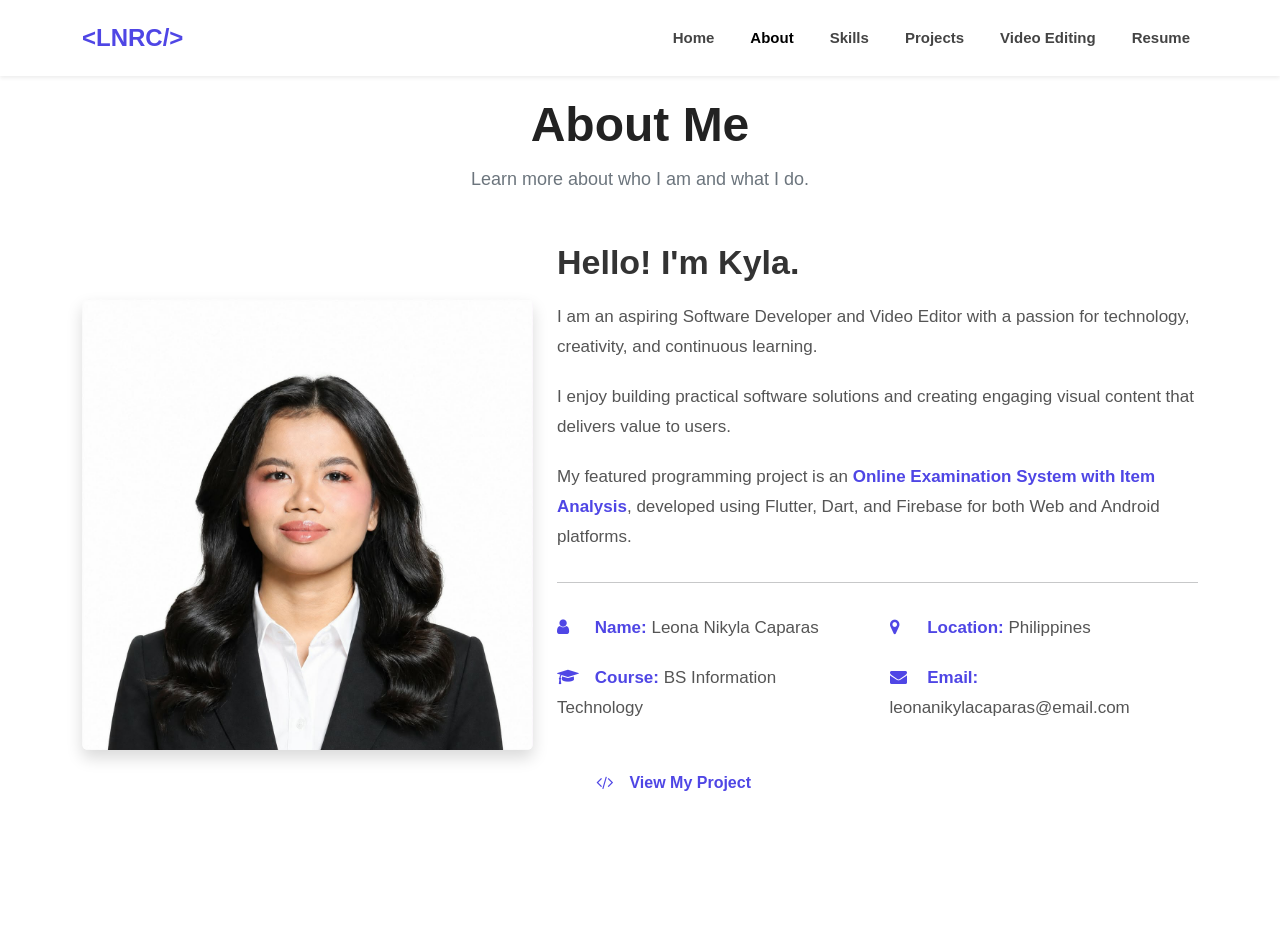
==== about.html @ 5dbc3cf9 "Add files via upload" ====
<!DOCTYPE html>
<html lang="en">
<head>
    <meta charset="UTF-8">
    <meta name="viewport" content="width=device-width, initial-scale=1.0">

    <title>About | Kyla Portfolio</title>

    <!-- Bootstrap -->
    <link rel="stylesheet" href="css/bootstrap.min.css">

    <!-- Font Awesome -->
    <link rel="stylesheet" href="font-awesome-4.7.0/css/font-awesome.min.css">

    <!-- Custom CSS -->
    <link rel="stylesheet" href="style.css">
</head>
<body>

<!--========== NAVBAR ==========-->

<nav class="navbar navbar-expand-lg navbar-light bg-white fixed-top shadow-sm">

    <div class="container">

        <a class="navbar-brand logo" href="index.html">&lt;LNRC/&gt;</a>

        <button class="navbar-toggler"
                type="button"
                data-bs-toggle="collapse"
                data-bs-target="#navbarNav">

            <span class="navbar-toggler-icon"></span>

        </button>

        <div class="collapse navbar-collapse" id="navbarNav">

            <ul class="navbar-nav ms-auto">

                <li class="nav-item">
                    <a class="nav-link" href="index.html">Home</a>
                </li>

                <li class="nav-item">
                    <a class="nav-link active" href="about.html">About</a>
                </li>

                <li class="nav-item">
                    <a class="nav-link" href="skills.html">Skills</a>
                </li>

                <li class="nav-item">
                    <a class="nav-link" href="projects.html">Projects</a>
                </li>

                <li class="nav-item">
                    <a class="nav-link" href="video.html">Video Editing</a>
                </li>

                 <li class="nav-item">
                    <a class="nav-link" href="resume.html">Resume</a>
                </li>


                <!-- <li class="nav-item">
                    <a class="nav-link" href="contact.html">Contact</a>
                </li> -->

            </ul>

        </div>

    </div>

</nav>

<!--========== ABOUT ==========-->

<section id="about" class="py-5 mt-5">

    <div class="container">

        <div class="text-center mb-5">

            <h1>About Me</h1>

            <p class="text-muted">
                Learn more about who I am and what I do.
            </p>

        </div>

        <div class="row align-items-center">

            <div class="col-lg-5 text-center">

                <img src="images/profile.jpg"
                     class="img-fluid rounded shadow"
                     alt="Profile">

            </div>

            <div class="col-lg-7">

                <h2>Hello! I'm Kyla.</h2>

                <p>
                    I am an aspiring Software Developer and Video Editor with
                    a passion for technology, creativity, and continuous learning.
                </p>

                <p>
                    I enjoy building practical software solutions and creating
                    engaging visual content that delivers value to users.
                </p>

                <p>
                    My featured programming project is an
                    <strong>Online Examination System with Item Analysis</strong>,
                    developed using Flutter, Dart, and Firebase for both Web
                    and Android platforms.
                </p>

                <hr>

                <div class="row">

                    <div class="col-md-6">

                        <p>
                            <i class="fa fa-user"></i>
                            <strong>Name:</strong> Leona Nikyla Caparas
                        </p>

                        <p>
                            <i class="fa fa-graduation-cap"></i>
                            <strong>Course:</strong>
                            BS Information Technology
                        </p>

                    </div>

                    <div class="col-md-6">

                        <p>
                            <i class="fa fa-map-marker"></i>
                            <strong>Location:</strong>
                            Philippines
                        </p>

                        <p>
                            <i class="fa fa-envelope"></i>
                            <strong>Email:</strong>
                            leonanikylacaparas@email.com
                        </p>

                    </div>

                </div>

                <a href="projects.html" class="btn btn-primary mt-3">

                    <i class="fa fa-code"></i>

                    View My Project

                </a>

            </div>

        </div>

    </div>

</section>

<!-- Bootstrap -->
<script src="js/bootstrap.bundle.min.js"></script>

<!-- Custom JS -->
<script src="js/script.js"></script>

</body>
</html>
---- style.css ----
/*==================================
            GENERAL
==================================*/

html,
body{
    width:100%;
    height:100%;
    scroll-behavior:smooth;
    font-family:'Segoe UI',sans-serif;
    background:#f8f9fc;
}

body{
    overflow-x:hidden;
}

section{
    padding:100px 0;
}

a{
    transition:.3s;
}

a:hover{
    text-decoration:none;
}
/*==================================
            NAVBAR
==================================*/

.navbar{
    background:#ffffff;
    box-shadow:0 2px 10px rgba(0,0,0,.08);
    padding:15px 0;
    z-index:9999;
}

.navbar-brand{
    font-size:28px;
    font-weight:700;
    color:#4f46e5 !important;
}

.logo {
    font-size: 24px;   /* Change this value */
    font-weight: bold;
}

.navbar .nav-link{
    color:#444;
    font-size:15px;
    font-weight:600;
    margin-left:20px;
    transition:.3s;
}

.navbar .nav-link:hover{
    color:#4f46e5;
}

/*==================================
            HOME
==================================*/

#home{
    position:relative;
    min-height:100vh;
    display:flex;
    align-items:center;
    background:linear-gradient(135deg,#4f46e5,#2563eb);
    color:#fff;
    overflow:hidden;
    padding-top:80px; /* prevents navbar from covering content */
}

.overlay{
    position:absolute;
    top:0;
    left:0;
    width:100%;
    height:100%;
    background:rgba(0,0,0,.20);
}

.hero-text{
    position:relative;
    z-index:2;
}

.hero-text h4{
    font-size:24px;
    margin-bottom:10px;
}

.hero-text h1{
    font-size:70px;
    font-weight:bold;
    margin:0;
}

.hero-text h2{
    font-size:34px;
    font-weight:300;
    line-height:1.5;
    margin:20px 0;
}

.hero-text p{
    font-size:18px;
    line-height:30px;
    max-width:520px;
    margin-bottom:35px;
}

/*==================================
            BUTTONS
==================================*/

.hero-buttons .btn{
    padding:13px 35px;
    border-radius:50px;
    font-size:16px;
    margin-right:15px;
    margin-bottom:15px;
    transition:.35s;
}

.btn-primary{
    background:#fff;
    color:#4f46e5;
    border:none;
}

.btn-primary:hover{
    background:#e8ecff;
    color:#4f46e5;
}

.btn-default{
    background:transparent;
    border:2px solid #fff;
    color:#fff;
}

.btn-default:hover{
    background:#fff;
    color:#4f46e5;
}

/*==================================
        SOCIAL ICONS
==================================*/

.social-icons{
    margin-top:35px;
}

.social-icons a{
    display:inline-block;
    width:45px;
    height:45px;
    line-height:45px;
    text-align:center;
    border-radius:50%;
    background:rgba(255,255,255,.15);
    color:#fff;
    font-size:18px;
    margin-right:10px;
    transition:.3s;
}

.social-icons a:hover{
    background:#fff;
    color:#4f46e5;
    transform:translateY(-5px);
}

/*==================================
        PROFILE IMAGE
==================================*/

.profile-image{
    width:360px;
    max-width:100%;
    margin:40px auto;
    border-radius:50%;
    border:8px solid rgba(255,255,255,.35);
    box-shadow:0 20px 50px rgba(0,0,0,.25);
    animation:float 4s ease-in-out infinite;
}

/*==================================
            ABOUT
==================================*/

#about{
    background:#ffffff;
    min-height:100vh;
    padding:120px 0 80px;
}

#about h1{
    font-size:48px;
    font-weight:700;
    color:#222;
    margin-bottom:10px;
}

#about .text-muted{
    font-size:18px;
    color:#6c757d !important;
}

.about-image{
    width:350px;
    max-width:100%;
    border-radius:20px;
    box-shadow:0 20px 40px rgba(0,0,0,.15);
    transition:.4s;
}

.about-image:hover{
    transform:scale(1.05);
}

#about h2{
    font-size:34px;
    font-weight:700;
    color:#333;
    margin-bottom:20px;
}

#about p{
    font-size:17px;
    color:#555;
    line-height:30px;
    margin-bottom:20px;
}

#about strong{
    color:#4f46e5;
}

#about hr{
    margin:30px 0;
}

#about .fa{
    color:#4f46e5;
    width:25px;
    margin-right:8px;
}

#about .btn{
    padding:12px 35px;
    border-radius:50px;
    font-weight:600;
    transition:.3s;
}

#about .btn:hover{
    transform:translateY(-3px);
    box-shadow:0 10px 20px rgba(79,70,229,.3);
}

/*==================================
        RESPONSIVE
==================================*/

@media (max-width:992px){

    #about{
        text-align:center;
    }

    .about-image{
        width:280px;
        margin-bottom:40px;
    }

}

@media (max-width:768px){

    #about h1{
        font-size:38px;
    }

    #about h2{
        font-size:28px;
    }

    #about p{
        font-size:16px;
        line-height:28px;
    }

}

@media (max-width:576px){

    .about-image{
        width:220px;
    }

}

/*==============================
        SKILLS
==============================*/

#skills{
    background:#f8f9fa;
    min-height:100vh;
}

#skills h1{
    font-weight:700;
    color:#222;
}

#skills h3{
    color:#4f46e5;
    font-weight:600;
}

#skills .card{
    border:none;
    border-radius:15px;
    transition:.3s;
}

#skills .card:hover{
    transform:translateY(-10px);
    box-shadow:0 20px 40px rgba(0,0,0,.15);
}

#skills .card i{
    margin-bottom:20px;
}

.text-purple{
    color:#7952b3;
}


/*==============================
        PROJECTS
==============================*/

#projects{

    background:#f8f9fa;
    min-height:100vh;
    padding:120px 0 80px;

}

#projects h1{

    font-size:48px;
    font-weight:700;
    color:#222;

}

#projects h2{

    font-weight:700;
    margin-bottom:20px;

}

#projects h4{

    color:#4f46e5;
    margin-top:20px;
    margin-bottom:15px;

}

#projects .card{

    border-radius:20px;
    transition:.3s;

}

#projects .card:hover{

    transform:translateY(-8px);
    box-shadow:0 20px 45px rgba(0,0,0,.15);

}



#projects ul{

    padding-left:20px;

}

#projects ul li{

    margin-bottom:10px;

}

#projects .badge{

    font-size:14px;
    border-radius:30px;

}

#projects .btn{

    border-radius:30px;
    padding:10px 25px;

}

/*==============================
        PROJECT IMAGE
==============================*/

.project-image{

    display:flex;
    align-items:center;
    justify-content:center;
    padding:0;
    overflow:hidden;

}

.project-image img{

    width:100%;
    height:100%;
    object-fit:contain;

}
/*==============================
      VIDEO EDITING
==============================*/

#video{

    background:#ffffff;
    min-height:100vh;
    padding:120px 0 80px;

}

#video h1{

    font-size:48px;
    font-weight:700;
    color:#222;

}

#video .card{

    border-radius:20px;
    overflow:hidden;
    transition:.3s;

}

#video .card:hover{

    transform:translateY(-10px);
    box-shadow:0 20px 40px rgba(0,0,0,.15);

}

#video img{

    height:230px;
    object-fit:cover;

}

#video h4{

    font-weight:700;
    margin-bottom:15px;

}

#video p{

    color:#666;
    min-height:70px;

}

#video .btn{

    border-radius:30px;
    padding:10px 25px;

}

@media(max-width:768px){

    #video h1{

        font-size:36px;

    }

}

/*========== Mobile ==========*/

@media(max-width:768px){

    #projects h1{

        font-size:36px;

    }

    #projects img{

        min-height:250px;

    }

    #projects .btn{

        width:100%;
        margin-bottom:15px;

    }

}
/*==================================
        FLOAT ANIMATION
==================================*/

@keyframes float{

    0%{
        transform:translateY(0);
    }

    50%{
        transform:translateY(-18px);
    }

    100%{
        transform:translateY(0);
    }

}

/*==================================
        RESPONSIVE
==================================*/

@media(max-width:991px){

    .hero-text{
        text-align:center;
    }

    .hero-text p{
        margin:auto;
        margin-bottom:30px;
    }

    .profile-image{
        width:300px;
    }

}

@media(max-width:768px){

    .navbar-brand{
        font-size:24px;
    }

    .hero-text h1{
        font-size:48px;
    }

    .hero-text h2{
        font-size:24px;
    }

    .hero-text p{
        font-size:16px;
    }

    .hero-buttons .btn{
        width:100%;
    }

    .social-icons{
        text-align:center;
    }

}

@media(max-width:480px){

    .hero-text h1{
        font-size:38px;
    }

    .hero-text h2{
        font-size:20px;
    }

    .profile-image{
        width:220px;
    }

}
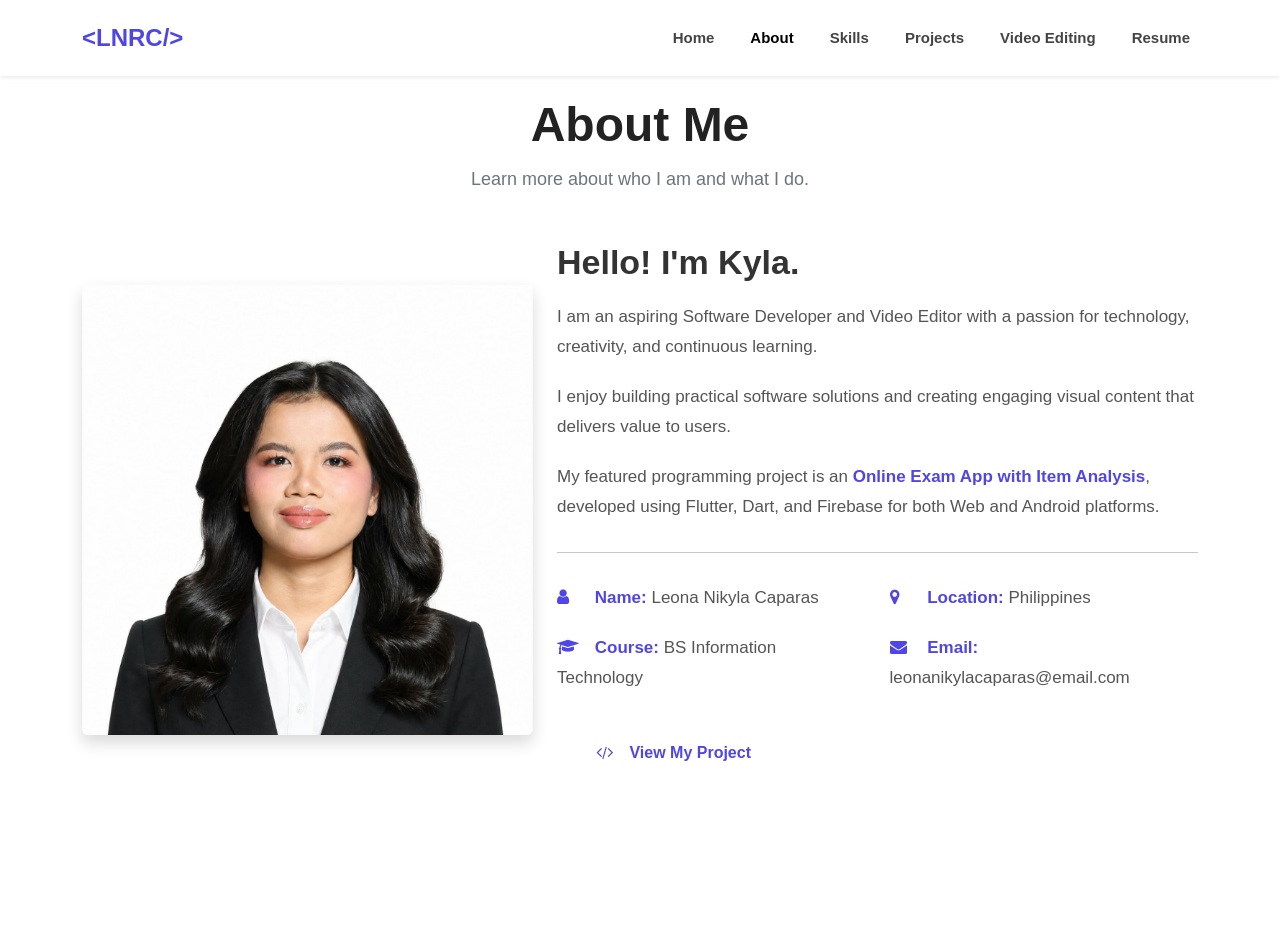
==== commit ae415278: "update project title" ====
--- a/about.html
+++ b/about.html
@@ -25,14 +25,18 @@
 
         <a class="navbar-brand logo" href="index.html">&lt;LNRC/&gt;</a>
 
-        <button class="navbar-toggler"
-                type="button"
-                data-bs-toggle="collapse"
-                data-bs-target="#navbarNav">
+    <button class="navbar-toggler"
+        type="button"
+        data-bs-toggle="collapse"
+        data-bs-target="#navbarNav"
+        aria-controls="navbarNav"
+        aria-expanded="false"
+        aria-label="Toggle navigation">
 
-            <span class="navbar-toggler-icon"></span>
+    <span class="navbar-toggler-icon"></span>
 
-        </button>
+</button>
+
 
         <div class="collapse navbar-collapse" id="navbarNav">
 
@@ -117,7 +121,7 @@
 
                 <p>
                     My featured programming project is an
-                    <strong>Online Examination System with Item Analysis</strong>,
+                    <strong>Online Exam App with Item Analysis</strong>,
                     developed using Flutter, Dart, and Firebase for both Web
                     and Android platforms.
                 </p>
@@ -176,10 +180,7 @@
 </section>
 
 <!-- Bootstrap -->
-<script src="js/bootstrap.bundle.min.js"></script>
-
-<!-- Custom JS -->
-<script src="js/script.js"></script>
+<script src="https://cdn.jsdelivr.net/npm/bootstrap@5.3.3/dist/js/bootstrap.bundle.min.js"></script>
 
 </body>
 </html>
